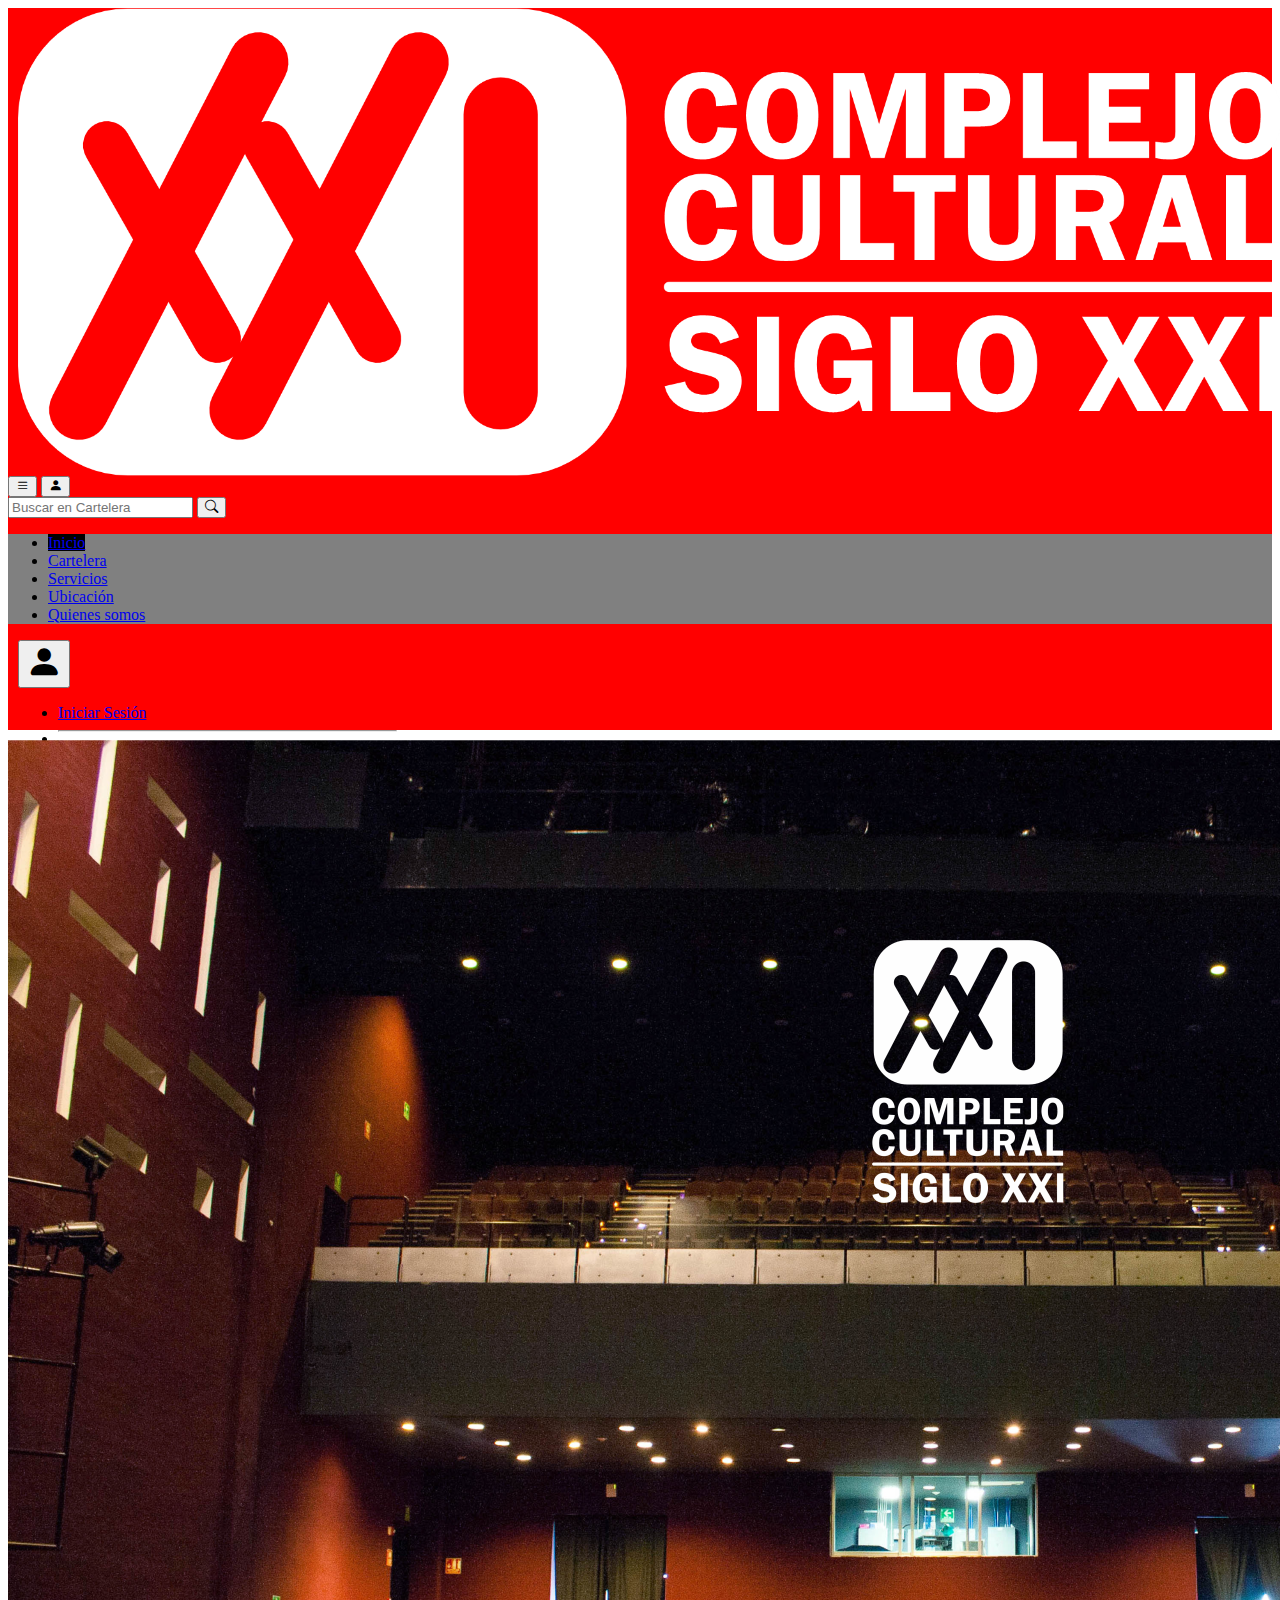
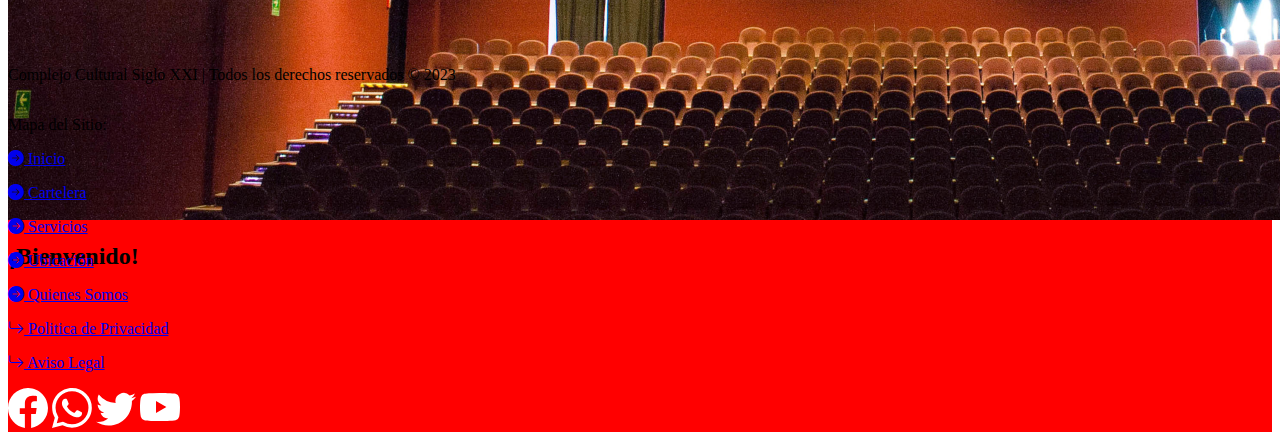
==== index.html @ d9a72df9 "service fixed" ====
<!DOCTYPE html>
<html>
<head>
  <meta charset="UTF-8">
  <meta name="viewport">
  <link rel="icon" type="image/x-icon" href="imagenes/CULTURA1.png">
  <title>CC Siglo XXI - Inicio</title>
  <link rel="stylesheet" href="css/custom.css">
  <link rel="stylesheet" href="https://cdn.jsdelivr.net/npm/bootstrap-icons@1.10.5/font/bootstrap-icons.css">
  <link href="https://cdn.jsdelivr.net/npm/bootstrap@5.3.1/dist/css/bootstrap.min.css" rel="stylesheet" integrity="sha384-4bw+/aepP/YC94hEpVNVgiZdgIC5+VKNBQNGCHeKRQN+PtmoHDEXuppvnDJzQIu9" crossorigin="anonymous">
  <script src="https://cdn.jsdelivr.net/npm/bootstrap@5.3.1/dist/js/bootstrap.bundle.min.js" integrity="sha384-HwwvtgBNo3bZJJLYd8oVXjrBZt8cqVSpeBNS5n7C8IVInixGAoxmnlMuBnhbgrkm" crossorigin="anonymous"></script>
  <script>
    var contenido = "";
    fetch("https://minitechsolutions.shop/ccsxxitest/CentroConvenciones/centro-convenciones/api/cartelerahome.php")
    .then(resp => resp.json())
    .then(resp => {
      console.log(resp);
      resp.cartelera.forEach((a) => {
        
        contenido += "<div id=\"cartelera1\" class=\"col col-xxl-2 col-lg-4 col-sm-5 ms-1 mb-3 mb-sm-0\">"+
        "<div class=\"card mb-4\"><img id=\"poster\" src=\"";
        
        if(a.EVENTO.FOTO==""||a.EVENTO.FOTO=="null"||a.EVENTO.FOTO==null){
          contenido += "imagenes/poster-placeholder.png";
        }
        else{
          contenido +=  a.EVENTO.FOTO;
        }

        contenido += "\" class=\"card-img-top\" alt=\"\"...\"\"><div class=\"card-footer\">"+
            "<small class=\"h6 text-muted\">"+ a.EVENTO.NOMBRE +"</small><br>"+
            "<small class=\"text-muted\">"+ a.SALA.NOMBRE +"</small>"+
            "</div>"+
          "</div>"+
        "</div>";
      });
      document.getElementById("cartas").innerHTML = contenido;
    })
  </script>
</head>
<body class="bg-black">
  <!-- Header -->
  <header class="w-100">
    <nav class="navbar navbar-expand-lg ps-lg-2 pe-lg-2 ps-xll-5 pe-xll-5">
        <div class="container-fluid">
            <a id="logos" class="navbar-brand me-auto me-lg-5" aria-current="page" href="">
              <img  id="logo" src="identidad/CULTURA1White.png" class="img-fluid float-end w-auto" alt="logo">
            </a>
          <button class="navbar-toggler me-2" type="button" data-bs-toggle="collapse" data-bs-target="#navbarSupportedContent" aria-controls="navbarSupportedContent" aria-expanded="false" aria-label="Toggle navigation">
            <span><i class="bi bi-list"></i></span>
          </button>
          <button class="navbar-toggler me-2" type="button" data-bs-toggle="collapse" data-bs-target="#userSupportedContent" aria-controls="userSupportedContent" aria-expanded="false" aria-label="Toggle User">
            <span><i class="bi bi-person-fill"></i></span>
          </button>
          <div class="collapse navbar-collapse ms-2" id="navbarSupportedContent">
            <div class="container" id="navbar">
              <form class="d-flex mt-3 w-100" role="search">
                <input class="form-control me-2" type="search" placeholder="Buscar en Cartelera" aria-label="Buscar">
                <button class="btn text-white" type="submit"><i class="bi bi-search"></i></button>
              </form>
              <div class="container rounded" id="navbart">
                <ul class="nav nav-pills nav-fill justify-content-center me-auto mt-3 mb-3 mb-lg-0">
                  <li class="nav-item m-0">
                    <a class="nav-link active align-middle text-white" aria-current="page" href="#">Inicio</a>
                  </li>
                  <li class="nav-item">
                    <a class="nav-link align-middle text-white" href="cartelera/cartelera.php">Cartelera</a>
                  </li>
                  <li class="nav-item">
                    <a class="nav-link align-middle text-white" href="servicios/servicios.php">Servicios</a>
                  </li>
                  <li class="nav-item">
                    <a class="nav-link align-middle text-white" href="ubicacion/ubicacion.php">Ubicación</a>
                  </li>
                  <li class="nav-item">
                    <a class="nav-link align-middle text-white" href="somos/somos.php">Quienes somos</a>
                  </li>
                </ul>
              </div>
            </div>
          </div>
          <div class="collapse navbar-collapse ms-2" id="userSupportedContent">
            <div class="container" id="navbar">
                <div class="container" id="navbar">
                <ul class="navbar-nav justify-content-center me-auto mt-3 mb-2 mb-lg-0">
                  <li class="nav-item m-0">
                    <a class="nav-link align-middle text-white" href="usuario/inicio.php">Iniciar Sesion</a>
                  </li>
                  <li class="nav-item">
                    <a class="nav-link align-middle  text-white" href="usuario/registro.php">Registrarse</a>
                  </li>
                </ul>
              </div>
            </div>
          </div>
          <div class="navbar-brand align-middle" id="userslong"> 
            <div class="btn-group ms-lg-5 mt-1">
              <button id="useraccess" type="button" class="btn btn-lg dropdown-toggle " data-bs-toggle="dropdown" aria-expanded="false">
                <i class="bi bi-person-fill" ></i>
              </button>
              <ul id="useraccesslist" class="dropdown-menu">
                <li><a class="dropdown-item" href="usuario/inicio.php">Iniciar Sesión</a></li>
                <li><hr class="dropdown-divider"></li>
                <li><a class="dropdown-item" href="usuario/registro.php">Registrarse</a></li>
              </ul>
            </div>
          </div> 
        </div>
    </nav>
  </header>
  <!-- Carrusel -->
  <section class="w-100">
    <div class="card bg-black text-white w-100 z-0">
      <img src="imagenes/index.png" class="bg-img w-100" />
      <div class="card-img-overlay text-light justify-content-center flex-column text-center pt-0 pt-lg-5" style="background-color: rgba(0, 0, 0, 0.5)">
        <h2 class="fs-1 pt-4 pt-lg-1 pt-xxl-5"> ¡Bienvenido!</h2>
      </div>
    </div>
  </section>
  <section>
    <div id="cartas" class="row z-1 mb-5 ms-2 justify-content-evenly">
      
    </div>
  </section> 

  <!-- Pie de Pagina -->
  <footer>
    <div id="footerino" class="container-fluid">
      <div class="row justify-content-md-center pb-lg-5 pb-5 pt-5 m-0 text-white">
          
          <div class="d-flex col-lg-5 mt-5 justify-content-center">
            <p div class="h7 text-center mt-5">Complejo Cultural Siglo XXI | Todos los derechos reservados © 2023
            </p>
          </div>

          <div class="d-flex flex-column  ps-2 mt-sm-5 col-lg-3 align-middle">
                <div class="row justify-content-center">
                <p><span class="text-white ms-sm-5">Mapa del Sitio:</span></p>
                  <div class="col col-10 col-xxl-4 justify-content-center">
                    <p><a id="mapa" class="link-underline text-white link-underline-opacity-0 ms-sm-5" href="index.html"><i class="bi bi-arrow-right-circle-fill"></i> Inicio</a></p>
                    <p><a id="mapa" class="link-underline text-white link-underline-opacity-0 ms-sm-5" href="cartelera/cartelera.php"><i class="bi bi-arrow-right-circle-fill"></i> Cartelera</a></p>
                    <p><a id="mapa" class="link-underline text-white link-underline-opacity-0 ms-sm-5" href="servicios/servicios.php"><i class="bi bi-arrow-right-circle-fill"></i> Servicios</a></p>
                    <p><a id="mapa" class="link-underline text-white link-underline-opacity-0 ms-sm-5" href="ubicacion/ubicacion.php"><i class="bi bi-arrow-right-circle-fill"></i> Ubicación</a></p>
                  </div>
                  <div class="col col-10 col-xxl-4 justify-content-center">
                    <p><a id="mapa" class="link-underline text-white link-underline-opacity-0 ms-xxl-0 ms-sm-5" href="somos/somos.php"><i class="bi bi-arrow-right-circle-fill"></i> Quienes Somos</a></p>
                    <p><a id="mapa" class="link-underline text-white link-underline-opacity-0 ms-xxl-0 ms-sm-5" href="somos/somos.php?legal=true"><i class="bi bi-arrow-return-right"></i> Politica de Privacidad</a></p>
                    <p><a id="mapa" class="link-underline text-white link-underline-opacity-0 ms-xxl-0 ms-sm-5" href="somos/somos.php?legal=true"><i class="bi bi-arrow-return-right"></i> Aviso Legal</a></p>
                  </div>
                </div>    
              </div>

              <div class="d-flex mt-5 col-lg-3 justify-content-center">
                <a class="ms-2 mt-5 me-3" href="https://www.facebook.com/CCUBUAP/?locale=es_LA" style="text-decoration:none">
                  <svg xmlns="http://www.w3.org/2000/svg" width="40" height="40" fill="white" class="bi bi-facebook" viewBox="0 0 16 16">
                  <path d="M16 8.049c0-4.446-3.582-8.05-8-8.05C3.58 0-.002 3.603-.002 8.05c0 4.017 2.926 7.347 6.75 7.951v-5.625h-2.03V8.05H6.75V6.275c0-2.017 1.195-3.131 3.022-3.131.876 0 1.791.157 1.791.157v1.98h-1.009c-.993 0-1.303.621-1.303 1.258v1.51h2.218l-.354 2.326H9.25V16c3.824-.604 6.75-3.934 6.75-7.951z"/>
                  </svg>
                </a>  
                <a class="ms-2 mt-5 me-3" href="https://www.facebook.com/CCUBUAP/?locale=es_LA" style="text-decoration:none">
                  <svg xmlns="http://www.w3.org/2000/svg" width="40" height="40" fill="white" class="bi bi-whatsapp" viewBox="0 0 16 16">
                  <path d="M13.601 2.326A7.854 7.854 0 0 0 7.994 0C3.627 0 .068 3.558.064 7.926c0 1.399.366 2.76 1.057 3.965L0 16l4.204-1.102a7.933 7.933 0 0 0 3.79.965h.004c4.368 0 7.926-3.558 7.93-7.93A7.898 7.898 0 0 0 13.6 2.326zM7.994 14.521a6.573 6.573 0 0 1-3.356-.92l-.24-.144-2.494.654.666-2.433-.156-.251a6.56 6.56 0 0 1-1.007-3.505c0-3.626 2.957-6.584 6.591-6.584a6.56 6.56 0 0 1 4.66 1.931 6.557 6.557 0 0 1 1.928 4.66c-.004 3.639-2.961 6.592-6.592 6.592zm3.615-4.934c-.197-.099-1.17-.578-1.353-.646-.182-.065-.315-.099-.445.099-.133.197-.513.646-.627.775-.114.133-.232.148-.43.05-.197-.1-.836-.308-1.592-.985-.59-.525-.985-1.175-1.103-1.372-.114-.198-.011-.304.088-.403.087-.088.197-.232.296-.346.1-.114.133-.198.198-.33.065-.134.034-.248-.015-.347-.05-.099-.445-1.076-.612-1.47-.16-.389-.323-.335-.445-.34-.114-.007-.247-.007-.38-.007a.729.729 0 0 0-.529.247c-.182.198-.691.677-.691 1.654 0 .977.71 1.916.81 2.049.098.133 1.394 2.132 3.383 2.992.47.205.84.326 1.129.418.475.152.904.129 1.246.08.38-.058 1.171-.48 1.338-.943.164-.464.164-.86.114-.943-.049-.084-.182-.133-.38-.232z"/>
                  </svg>
                </a>  
                <a class="ms-2 mt-5 me-3" href="https://twitter.com/i/flow/login?redirect_after_login=%2Fccubuap%3Flang%3Des" style="text-decoration:none">
                  <svg xmlns="http://www.w3.org/2000/svg" width="40" height="40" fill="white" class="bi bi-twitter" viewBox="0 0 16 16">
                  <path d="M5.026 15c6.038 0 9.341-5.003 9.341-9.334 0-.14 0-.282-.006-.422A6.685 6.685 0 0 0 16 3.542a6.658 6.658 0 0 1-1.889.518 3.301 3.301 0 0 0 1.447-1.817 6.533 6.533 0 0 1-2.087.793A3.286 3.286 0 0 0 7.875 6.03a9.325 9.325 0 0 1-6.767-3.429 3.289 3.289 0 0 0 1.018 4.382A3.323 3.323 0 0 1 .64 6.575v.045a3.288 3.288 0 0 0 2.632 3.218 3.203 3.203 0 0 1-.865.115 3.23 3.23 0 0 1-.614-.057 3.283 3.283 0 0 0 3.067 2.277A6.588 6.588 0 0 1 .78 13.58a6.32 6.32 0 0 1-.78-.045A9.344 9.344 0 0 0 5.026 15z"/>
                  </svg> 
                </a>
                <a class="ms-2 mt-5 me-3" href="https://www.youtube.com/watch?v=QWm4wYidIoY" style="text-decoration:none">
                  <svg xmlns="http://www.w3.org/2000/svg" width="40" height="40" fill="white" class="bi bi-youtube" viewBox="0 0 16 16">
                  <path d="M8.051 1.999h.089c.822.003 4.987.033 6.11.335a2.01 2.01 0 0 1 1.415 1.42c.101.38.172.883.22 1.402l.01.104.022.26.008.104c.065.914.073 1.77.074 1.957v.075c-.001.194-.01 1.108-.082 2.06l-.008.105-.009.104c-.05.572-.124 1.14-.235 1.558a2.007 2.007 0 0 1-1.415 1.42c-1.16.312-5.569.334-6.18.335h-.142c-.309 0-1.587-.006-2.927-.052l-.17-.006-.087-.004-.171-.007-.171-.007c-1.11-.049-2.167-.128-2.654-.26a2.007 2.007 0 0 1-1.415-1.419c-.111-.417-.185-.986-.235-1.558L.09 9.82l-.008-.104A31.4 31.4 0 0 1 0 7.68v-.123c.002-.215.01-.958.064-1.778l.007-.103.003-.052.008-.104.022-.26.01-.104c.048-.519.119-1.023.22-1.402a2.007 2.007 0 0 1 1.415-1.42c.487-.13 1.544-.21 2.654-.26l.17-.007.172-.006.086-.003.171-.007A99.788 99.788 0 0 1 7.858 2h.193zM6.4 5.209v4.818l4.157-2.408L6.4 5.209z"/>
                  </svg>   
                </a>   
              </div>

      </div>
    </div>
  </footer>
</body>
</html>
---- css/custom.css ----
@media only screen and (max-width: 993px) {
    #userslong {
        display: none!important;
    }

    #logos{
        height: 100%!important;
    }

    #cartas{
        margin-top: -12rem;
    }
    #cartelera{
        margin-top: -60%;
    }
    #servicios{
        margin-top: -55%;
    }
    #ubicacion{
        margin-top: -55%;
    }
    #somos{
        margin-top: -55%;
    }

    #filtro{
        --bs-gutter-x: 0;
    }

    #footerinoc{
        background-color: #ff0000;
        margin-top: 70%;
    }
    
    #footerinos{
        background-color: #ff0000;
        margin-top: 5%;
    }
    
    #footerinou{
        background-color: #ff0000;
        margin-top: 0%;
    }

    #footerinoq{
        background-color: #ff0000;
        margin-top: 0%;
    }

    #thumbnail{
        aspect-ratio: 9/16;
        max-width: 3rem;
        max-height: 5.3rem;
    }

    #map{
        height: 30rem;
    }

    #loginlogo{
        width: 30%;
        height: 100%;
    }

    #login{
        width: 75%;
    }

}

@media only screen and (min-width: 994px) and (max-width: 1399px) {
    #userSupportedContent {
        display: none!important;
    }

    #logos{
        height: 80%!important;
    }

    #cartas{
        margin-top: -15rem;
    }

    #cartelera{
        margin-top: -60%;
    }

    #servicios{
        margin-top: -55%;
    }

    #ubicacion{
        margin-top: -55%;
    }
    #somos{
        margin-top: -55%;
    }

    #filtro{
        --bs-gutter-x: 0;
    }

    #footerinoc{
        background-color: #ff0000;
        margin-top: 70%;
    }

    #footerinos{
        background-color: #ff0000;
        margin-top: 5%;
    }

    #footerinou{
        background-color: #ff0000;
        margin-top: 30%;
    }

    #footerinoq{
        background-color: #ff0000;
        margin-top: 0%;
    }

    #thumbnail{
        aspect-ratio: 9/16;
        max-width: 6rem;
        max-height: 10.6rem;
    }

    #map{
        height: 42.5rem;
    }

    #loginlogo{
        width: 50%;
        height: 100%;
    }
    
    #login{
        width: 95%;
    }

}

@media only screen and (min-width: 1400px) {
    #userSupportedContent {
        display: none!important;
    }

    #cartas{
        margin-top: -35rem;
    }

    #cartelera{
        margin-top: -60%;
    }
    
    #servicios{
        margin-top: -55%;
        width: 80%;
    }

    #servicios2{
        width: 80%;
    }

    #ubicacion{
        margin-top: -55%;
    }
    #somos{
        margin-top: -55%;
    }

    #filtro{
        --bs-gutter-x: 1rem;
    }

    #footerinoc{
        background-color: #ff0000;
        margin-top: 70%;
    }

    #footerinos{
        background-color: #ff0000;
        margin-top: 0%;
    }

    #footerinou{
        background-color: #ff0000;
        margin-top: 10%;
    }

    #footerinoq{
        background-color: #ff0000;
        margin-top: 0%;
    }
    
    #thumbnail{
        aspect-ratio: 9/16;
        max-width: 9rem;
        max-height: 16rem;
    }
    
    #cartelera1{
        width: 15%!important;
        margin-right:1% ;
    }

    #map{
        height: 36.5rem;
    }

    #cardserviciosl{
        margin-top: 0%!important;
        margin-left: 25%!important;
    }
    #cardserviciosr{
        margin-top: 0%!important;
        margin-right: 0%!important;
    }

    #loginlogo{
        width: 40%;
        height: 100%;
    }
    
    #login{
        width: 100%;
    }
}

#thumbnail{
    aspect-ratio: 9/16;
    width: 100%;
    height: 100%;
}

a.nav-link{
    --bs-navbar-nav-link-padding-x: 1.5rem;
}

#result{
    margin-bottom: 0;
}

a.nav-link.active{
    background-color: #000000!important;
}

#useraccesslist{
    --bs-dropdown-link-active-bg:#ff0000 ;
    --bs-dropdown-link-hover-bg: #ff0000 ;
    --bs-dropdown-link-hover-color: #ffffff;
    --dropdown-link-hover-bg:#ff0000;
}

#filtrocartelera{
    --bs-btn-bg: #ff0000;
    --bs-btn-color: #ffffff;
    --bs-btn-border-color: #ff0000;
    --bs-btn-hover-border-color: #ff0000;
    --bs-btn-hover-bg: #ffffff;
    --bs-btn-hover-color: #000000;
}

nav.navbar{
    --bs-navbar-padding-y: 0.0rem;
    background-color: #ff0000;
}

#footerino{
    background-color: #ff0000;
}

#useraccess{
    --bs-btn-color: #ffffff;
    --bs-btn-active-color: #ffffff;
    --bs-btn-hover-color: #ffffff;
    font-size: 36px;
}

div.dropdown{
    width: 25%;
    height: 90px;
    margin: 10px;
    align-content: end;
}

div.container-fluid{
    flex-wrap: nowrap;
    --bs-gutter-x: 0rem;
}

.navbar-toggler{
    --bs-navbar-color: white;
}

a.navbar-brand{
    width: 30%;
    height: 90px;
    margin: 10px;
}

div.navbar-brand{
    width: 30%;
    height: 90px;
    margin: 10px;
    
}

#mapa{
    margin-top: .5rem!important;
    margin-bottom: .5rem!important;
}

a.navbar{
    width: 25%;
    height: 125;
    justify-content: right;
}

a.dropdown{
    width: 25%;
    height: 125;
    justify-content: right;
}

#navbar{
    width: 100%;
}

#navbart{
    justify-content: center;
    width: 100%;
    background-color: grey;
}

#user{
    height: 60px;
    width: 75px;
}

img.img-fluid{
    width: 100%;
    height: 100%;
    vertical-align: middle;
}

.row{
    --bs-gutter-x: 0!important;
}


.d-flex{
    width: 50%;
    display: inline-block;
}

#CRUD{
    background-image: url(/imagenes/teatro.jpg);
}


  
  /* The message box is shown when the user clicks on the password field */
  #message {
    display: none;
    background: #f1f1f1;
    color: #000;
    position: relative;
    padding: 10px;
    margin-top: 10px;
  }
  
  #message p {
    padding: 0;
    font-size: 12px;
  }
  
  /* Add a green text color and a checkmark when the requirements are right */
  .valid {
    color: green;
  }
  
  .valid:before {
    position: relative;
    left: 35px;
  }
  
  /* Add a red text color and an "x" icon when the requirements are wrong */
  .invalid {
    color: red;
  }
  
  .invalid:before {
    position: relative;
    left: 35px;
  }

  #poster{
    height: auto;
    width: 300px;
  }
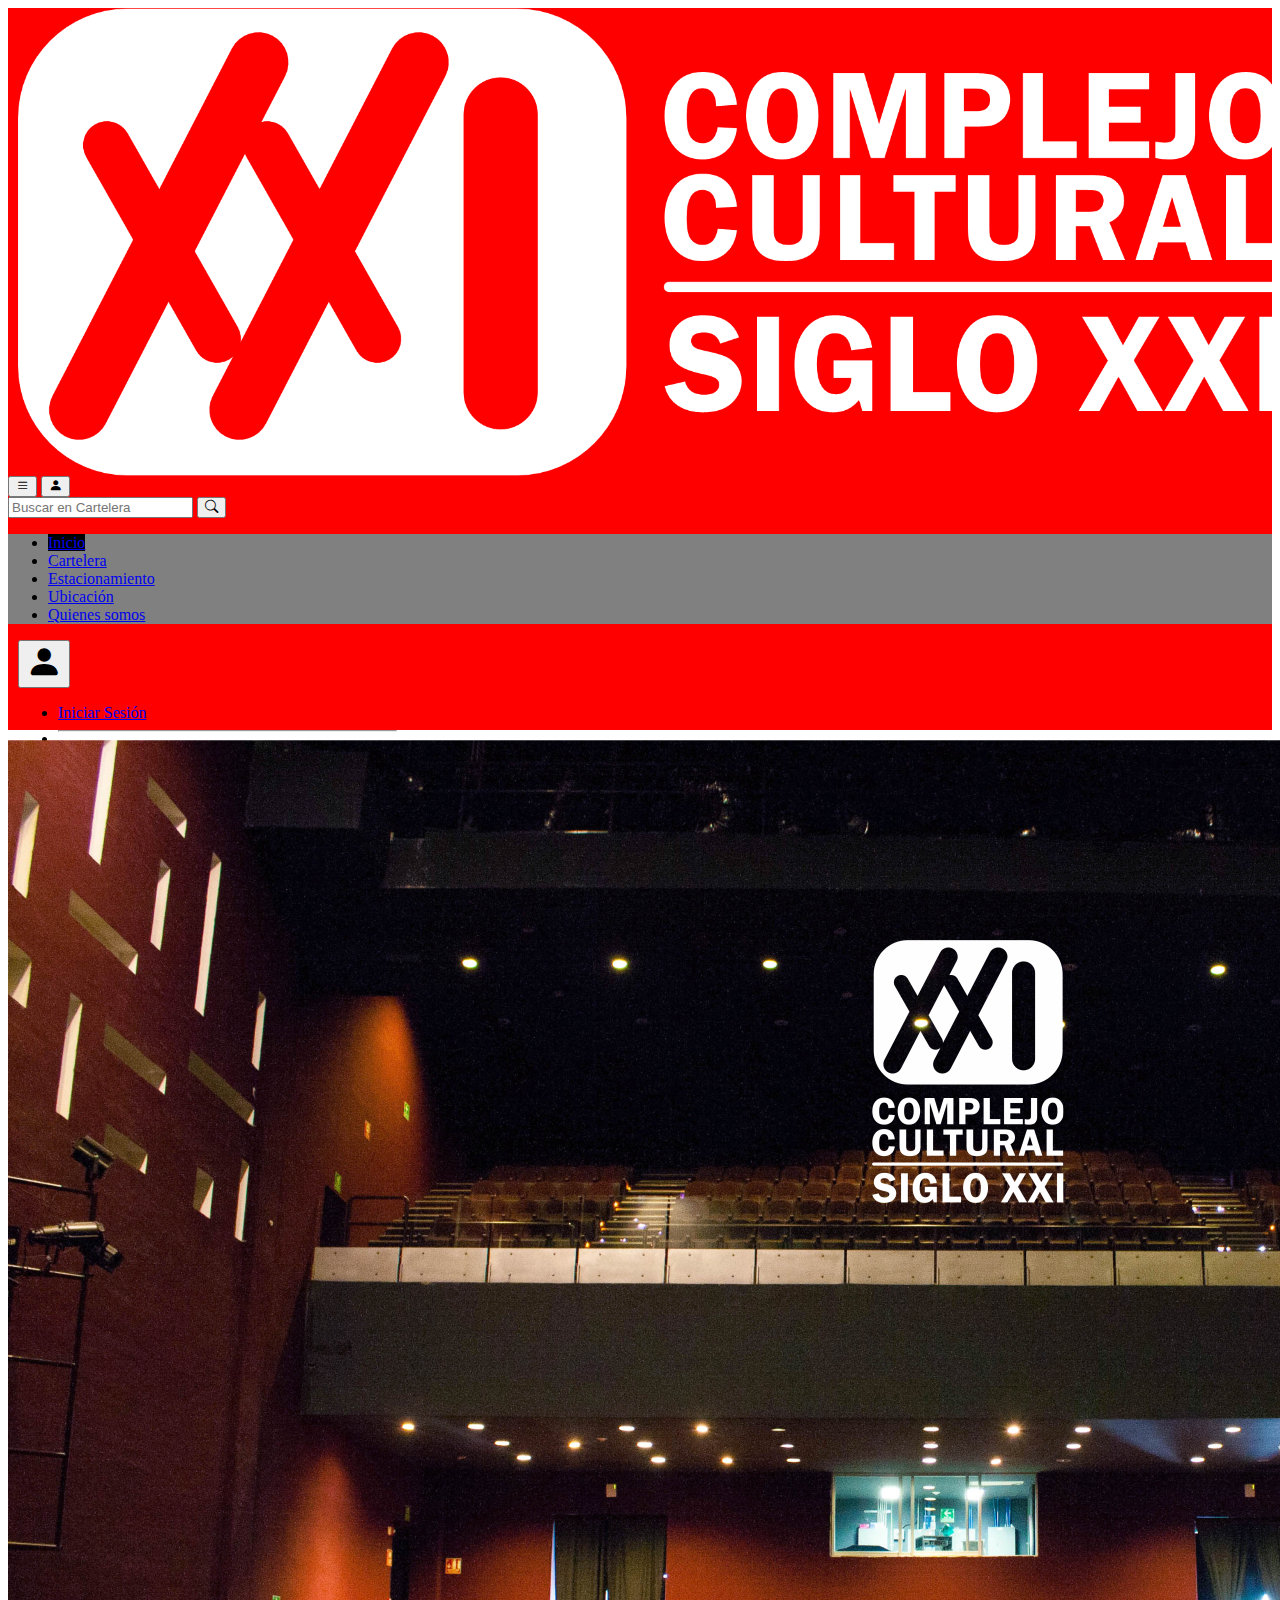
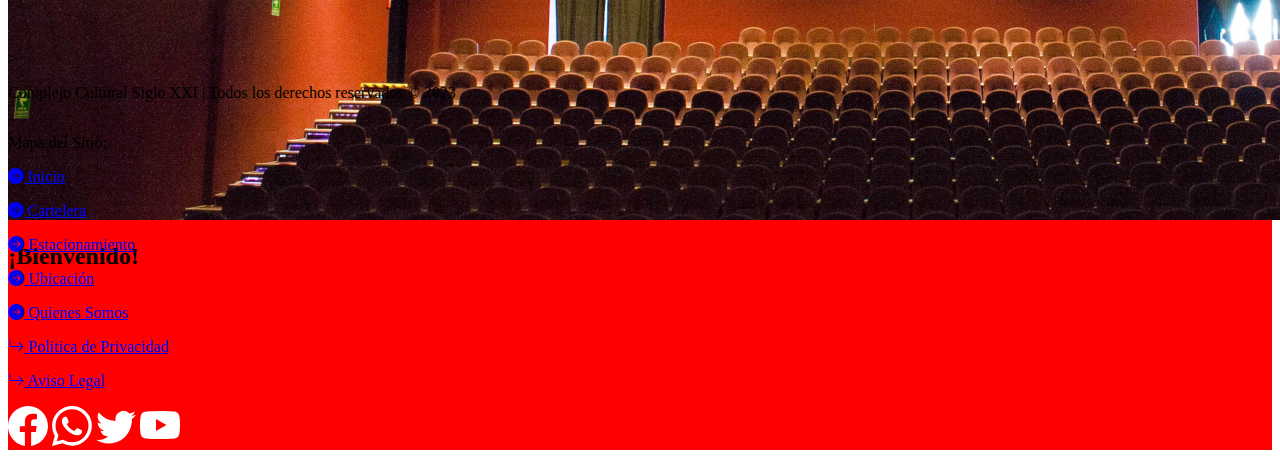
==== commit 6fd8be2a: "Login API Parameter Compatibility" ====
--- a/index.html
+++ b/index.html
@@ -11,14 +11,14 @@
   <script src="https://cdn.jsdelivr.net/npm/bootstrap@5.3.1/dist/js/bootstrap.bundle.min.js" integrity="sha384-HwwvtgBNo3bZJJLYd8oVXjrBZt8cqVSpeBNS5n7C8IVInixGAoxmnlMuBnhbgrkm" crossorigin="anonymous"></script>
   <script>
     var contenido = "";
-    fetch("https://minitechsolutions.shop/ccsxxitest/CentroConvenciones/centro-convenciones/api/cartelerahome.php")
+    fetch("http://localhost/centro-convenciones/api/cartelerahome.php")
     .then(resp => resp.json())
     .then(resp => {
       console.log(resp);
       resp.cartelera.forEach((a) => {
         
         contenido += "<div id=\"cartelera1\" class=\"col col-xxl-2 col-lg-4 col-sm-5 ms-1 mb-3 mb-sm-0\">"+
-        "<div class=\"card mb-4\"><img id=\"poster\" src=\"";
+        "<div class=\"card mb-4\"><a href=\"evento/"+a.ID +"\"><img id=\"poster\" src=\"";
         
         if(a.EVENTO.FOTO==""||a.EVENTO.FOTO=="null"||a.EVENTO.FOTO==null){
           contenido += "imagenes/poster-placeholder.png";
@@ -27,9 +27,9 @@
           contenido +=  a.EVENTO.FOTO;
         }
 
-        contenido += "\" class=\"card-img-top\" alt=\"\"...\"\"><div class=\"card-footer\">"+
+        contenido += "\" class=\"card-img-top\" alt=\"\"...\"\"></a><div class=\"card-footer\">"+
             "<small class=\"h6 text-muted\">"+ a.EVENTO.NOMBRE +"</small><br>"+
-            "<small class=\"text-muted\">"+ a.SALA.NOMBRE +"</small>"+
+            "<small class=\"text-muted\">"+ a.SALA.NOMBRE + "<br>" + a.INICIO +"</small>"+
             "</div>"+
           "</div>"+
         "</div>";
@@ -64,16 +64,16 @@
                     <a class="nav-link active align-middle text-white" aria-current="page" href="#">Inicio</a>
                   </li>
                   <li class="nav-item">
-                    <a class="nav-link align-middle text-white" href="cartelera/cartelera.php">Cartelera</a>
+                    <a class="nav-link align-middle text-white" href="cartelera/">Cartelera</a>
                   </li>
                   <li class="nav-item">
-                    <a class="nav-link align-middle text-white" href="servicios/servicios.php">Servicios</a>
+                    <a class="nav-link align-middle text-white" href="estacionamiento/">Estacionamiento</a>
                   </li>
                   <li class="nav-item">
-                    <a class="nav-link align-middle text-white" href="ubicacion/ubicacion.php">Ubicación</a>
+                    <a class="nav-link align-middle text-white" href="ubicacion/">Ubicación</a>
                   </li>
                   <li class="nav-item">
-                    <a class="nav-link align-middle text-white" href="somos/somos.php">Quienes somos</a>
+                    <a class="nav-link align-middle text-white" href="somos/">Quienes somos</a>
                   </li>
                 </ul>
               </div>
@@ -119,7 +119,7 @@
   </section>
   <section>
     <div id="cartas" class="row z-1 mb-5 ms-2 justify-content-evenly">
-      
+      <!-- Aqui deberia salir lo invocado por el servicio -->>
     </div>
   </section> 
 
@@ -134,21 +134,21 @@
           </div>
 
           <div class="d-flex flex-column  ps-2 mt-sm-5 col-lg-3 align-middle">
-                <div class="row justify-content-center">
-                <p><span class="text-white ms-sm-5">Mapa del Sitio:</span></p>
-                  <div class="col col-10 col-xxl-4 justify-content-center">
-                    <p><a id="mapa" class="link-underline text-white link-underline-opacity-0 ms-sm-5" href="index.html"><i class="bi bi-arrow-right-circle-fill"></i> Inicio</a></p>
-                    <p><a id="mapa" class="link-underline text-white link-underline-opacity-0 ms-sm-5" href="cartelera/cartelera.php"><i class="bi bi-arrow-right-circle-fill"></i> Cartelera</a></p>
-                    <p><a id="mapa" class="link-underline text-white link-underline-opacity-0 ms-sm-5" href="servicios/servicios.php"><i class="bi bi-arrow-right-circle-fill"></i> Servicios</a></p>
-                    <p><a id="mapa" class="link-underline text-white link-underline-opacity-0 ms-sm-5" href="ubicacion/ubicacion.php"><i class="bi bi-arrow-right-circle-fill"></i> Ubicación</a></p>
-                  </div>
-                  <div class="col col-10 col-xxl-4 justify-content-center">
-                    <p><a id="mapa" class="link-underline text-white link-underline-opacity-0 ms-xxl-0 ms-sm-5" href="somos/somos.php"><i class="bi bi-arrow-right-circle-fill"></i> Quienes Somos</a></p>
-                    <p><a id="mapa" class="link-underline text-white link-underline-opacity-0 ms-xxl-0 ms-sm-5" href="somos/somos.php?legal=true"><i class="bi bi-arrow-return-right"></i> Politica de Privacidad</a></p>
-                    <p><a id="mapa" class="link-underline text-white link-underline-opacity-0 ms-xxl-0 ms-sm-5" href="somos/somos.php?legal=true"><i class="bi bi-arrow-return-right"></i> Aviso Legal</a></p>
-                  </div>
-                </div>    
+            <div class="row justify-content-center">
+            <p><span class="text-white ms-sm-5">Mapa del Sitio:</span></p>
+              <div class="col col-10 col-xxl-4 justify-content-center">
+                <p><a id="mapa" class="link-underline text-white link-underline-opacity-0 ms-sm-5" href="index.html"><i class="bi bi-arrow-right-circle-fill"></i> Inicio</a></p>
+                <p><a id="mapa" class="link-underline text-white link-underline-opacity-0 ms-sm-5" href="cartelera/"><i class="bi bi-arrow-right-circle-fill"></i> Cartelera</a></p>
+                <p><a id="mapa" class="link-underline text-white link-underline-opacity-0 ms-sm-5" href="estacionamiento/"><i class="bi bi-arrow-right-circle-fill"></i> Estacionamiento</a></p>
+                <p><a id="mapa" class="link-underline text-white link-underline-opacity-0 ms-sm-5" href="ubicacion/"><i class="bi bi-arrow-right-circle-fill"></i> Ubicación</a></p>
               </div>
+              <div class="col col-10 col-xxl-4 justify-content-center">
+                <p><a id="mapa" class="link-underline text-white link-underline-opacity-0 ms-xxl-0 ms-sm-5" href="somos/"><i class="bi bi-arrow-right-circle-fill"></i> Quienes Somos</a></p>
+                <p><a id="mapa" class="link-underline text-white link-underline-opacity-0 ms-xxl-0 ms-sm-5" href="somos/#legal"><i class="bi bi-arrow-return-right"></i> Politica de Privacidad</a></p>
+                <p><a id="mapa" class="link-underline text-white link-underline-opacity-0 ms-xxl-0 ms-sm-5" href="somos/#legal"><i class="bi bi-arrow-return-right"></i> Aviso Legal</a></p>
+              </div>
+            </div> 
+          </div>
 
               <div class="d-flex mt-5 col-lg-3 justify-content-center">
                 <a class="ms-2 mt-5 me-3" href="https://www.facebook.com/CCUBUAP/?locale=es_LA" style="text-decoration:none">
--- a/css/custom.css
+++ b/css/custom.css
@@ -48,7 +48,6 @@
     }
 
     #thumbnail{
-        aspect-ratio: 9/16;
         max-width: 3rem;
         max-height: 5.3rem;
     }
@@ -176,7 +175,7 @@
 
     #footerinoc{
         background-color: #ff0000;
-        margin-top: 70%;
+        margin-top: 0%;
     }
 
     #footerinos{
@@ -195,7 +194,6 @@
     }
     
     #thumbnail{
-        aspect-ratio: 9/16;
         max-width: 9rem;
         max-height: 16rem;
     }
@@ -229,7 +227,6 @@
 }
 
 #thumbnail{
-    aspect-ratio: 9/16;
     width: 100%;
     height: 100%;
 }
@@ -398,5 +395,18 @@
 
   #poster{
     height: auto;
-    width: 300px;
+    width: 100;
+  }
+
+  #estacionamiento{
+    position: relative;
+    width: 1100px;
+    z-index: 1;
+  }
+
+  #cajon{
+    position: relative;
+    width: 50px;
+    z-index: 2;
+    margin-top: -15px;
   }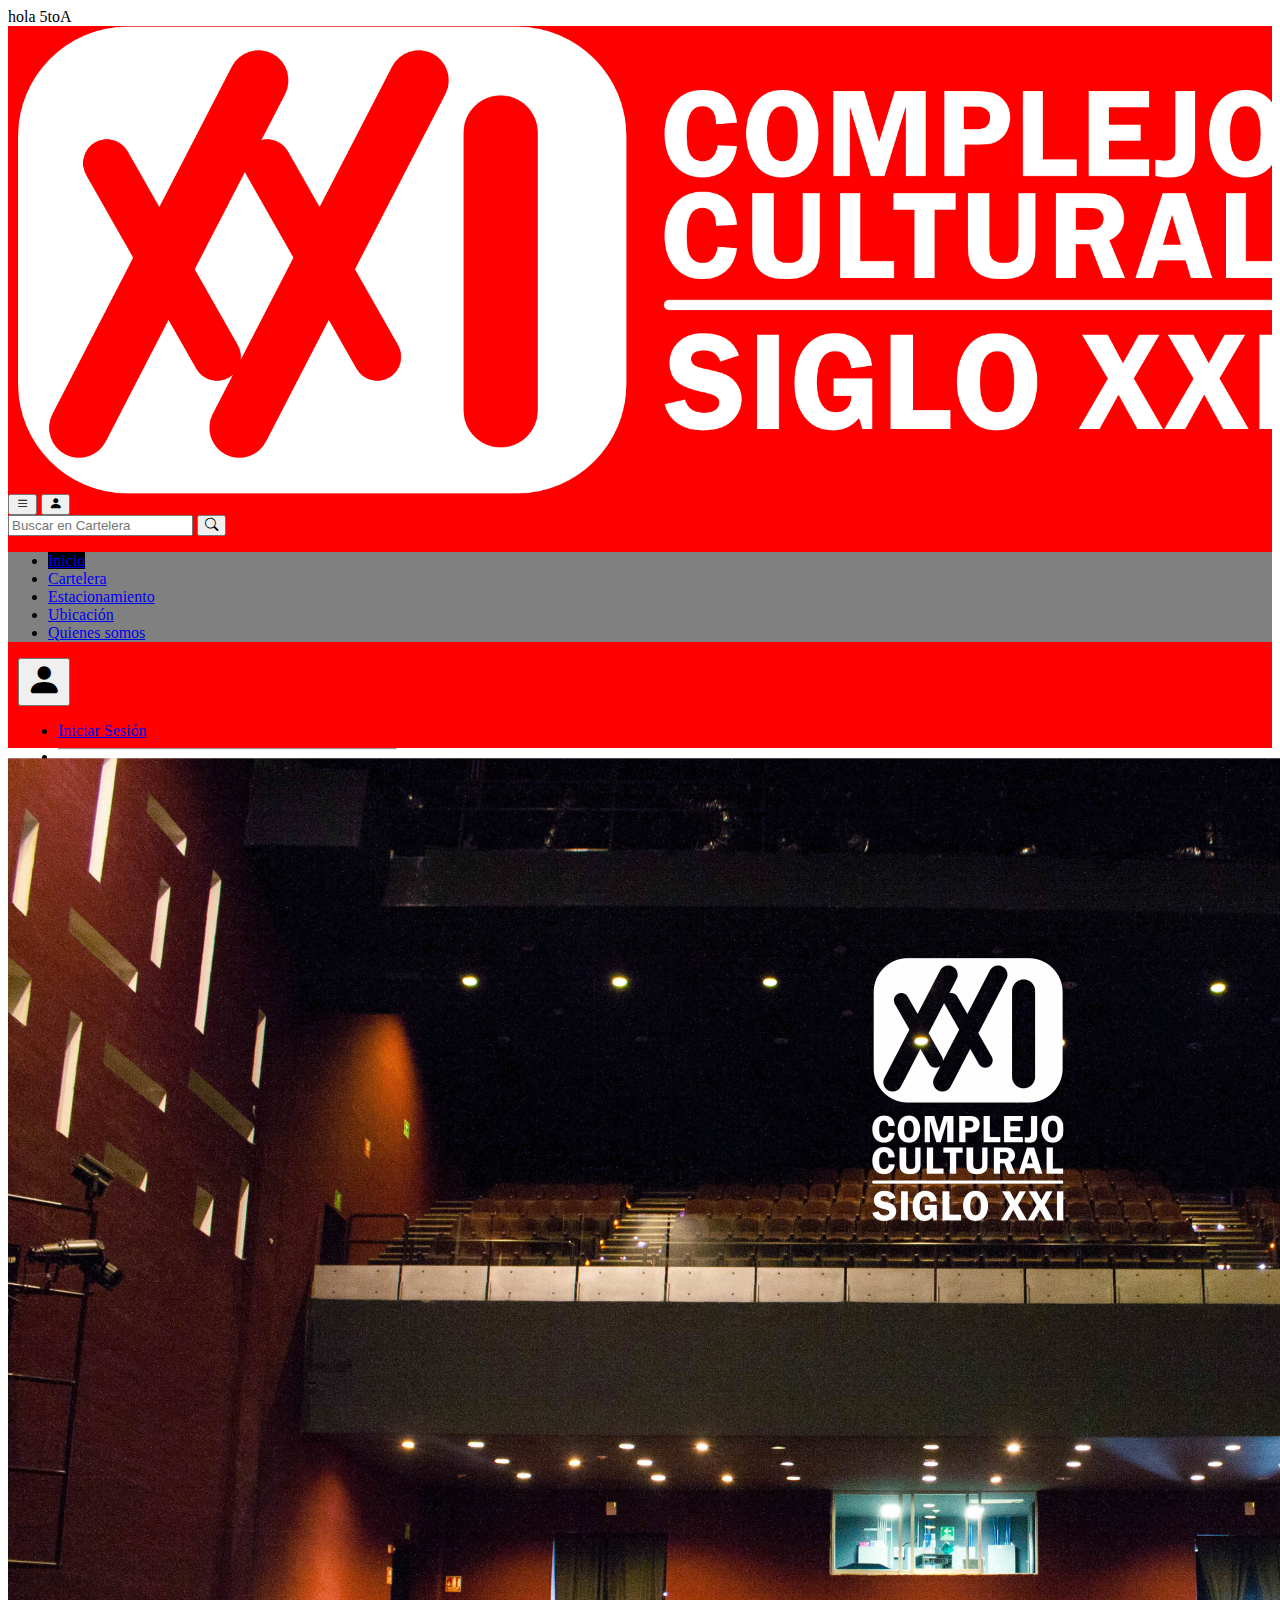
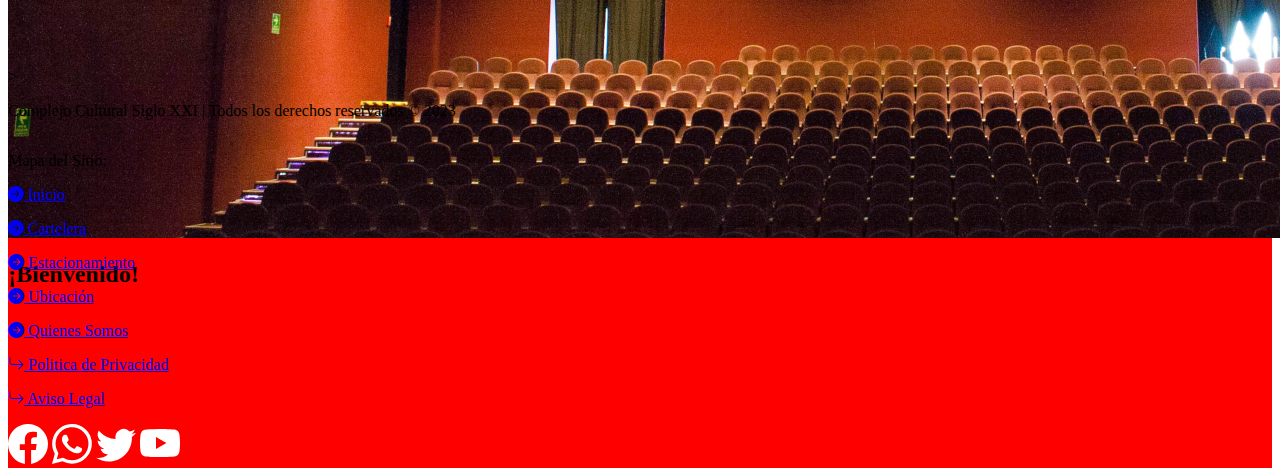
==== commit 8235489d: "nuevo cambio" ====
--- a/index.html
+++ b/index.html
@@ -1,5 +1,6 @@
 <!DOCTYPE html>
 <html>
+  hola 5toA 
 <head>
   <meta charset="UTF-8">
   <meta name="viewport">
@@ -11,14 +12,14 @@
   <script src="https://cdn.jsdelivr.net/npm/bootstrap@5.3.1/dist/js/bootstrap.bundle.min.js" integrity="sha384-HwwvtgBNo3bZJJLYd8oVXjrBZt8cqVSpeBNS5n7C8IVInixGAoxmnlMuBnhbgrkm" crossorigin="anonymous"></script>
   <script>
     var contenido = "";
-    fetch("http://localhost/centro-convenciones/api/cartelerahome.php")
+    fetch("https://minitechsolutions.shop/ccsxxitest/api/cartelerahome.php")
     .then(resp => resp.json())
     .then(resp => {
       console.log(resp);
       resp.cartelera.forEach((a) => {
         
         contenido += "<div id=\"cartelera1\" class=\"col col-xxl-2 col-lg-4 col-sm-5 ms-1 mb-3 mb-sm-0\">"+
-        "<div class=\"card mb-4\"><a href=\"evento/"+a.ID +"\"><img id=\"poster\" src=\"";
+        "<div class=\"card mb-4\"><a href=\"evento/?id="+a.ID +"\"><img id=\"poster\" src=\"";
         
         if(a.EVENTO.FOTO==""||a.EVENTO.FOTO=="null"||a.EVENTO.FOTO==null){
           contenido += "imagenes/poster-placeholder.png";
--- a/css/custom.css
+++ b/css/custom.css
@@ -404,9 +404,36 @@
     z-index: 1;
   }
 
-  #cajon{
+  #cajon1{
     position: relative;
     width: 50px;
     z-index: 2;
-    margin-top: -15px;
+    margin-top: -750px;
+    margin-left: 65px
+  }
+  #cajon2{
+    position: relative;
+    width: 50px;
+    z-index: 2;
+    margin-top: -750px;
+    margin-left: 100px
+  }
+  #cajon3{
+    position: relative;
+    width: 50px;
+    z-index: 2;
+    margin-top: -750px;
+    margin-left: 100px
+  }
+
+  #auditorio{
+    height: 350px;
+  }
+
+  #teatro{
+    height: 350px;
+  }
+
+  #cine{
+    height: 350px;
   }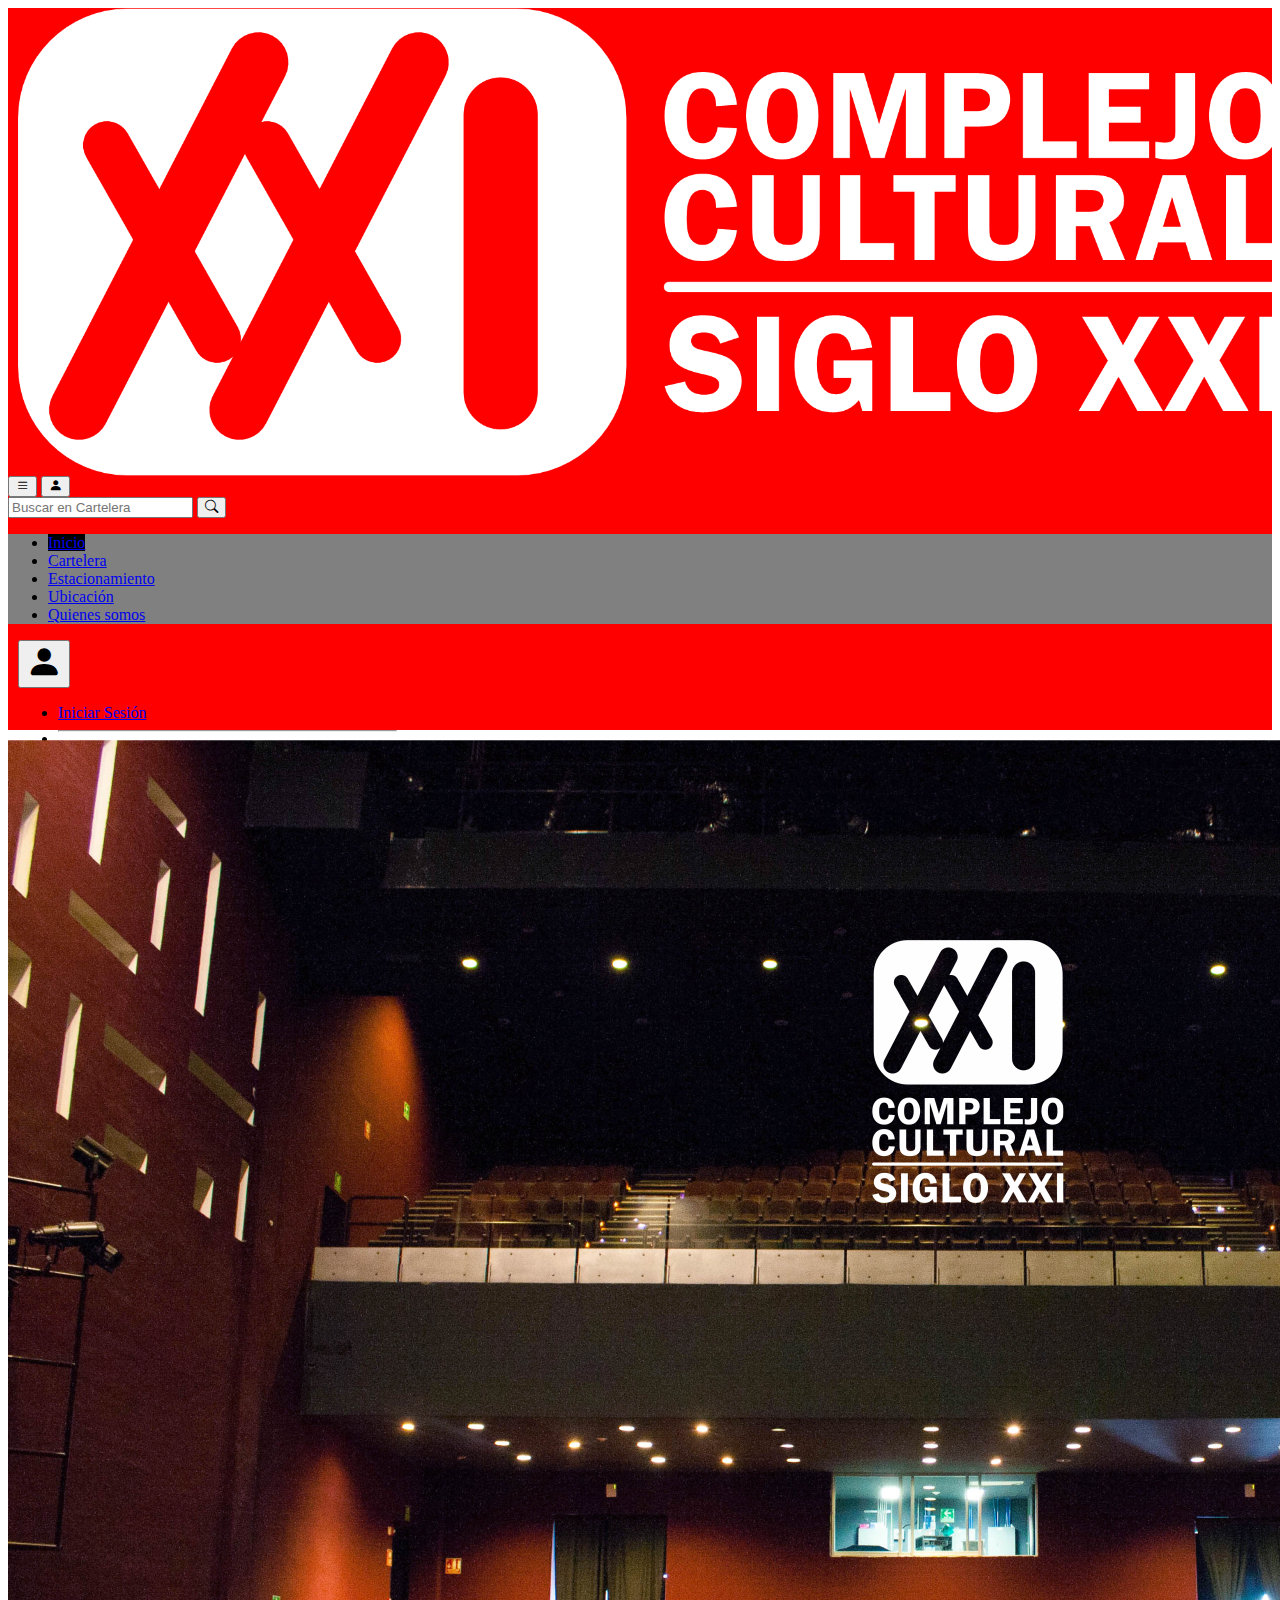
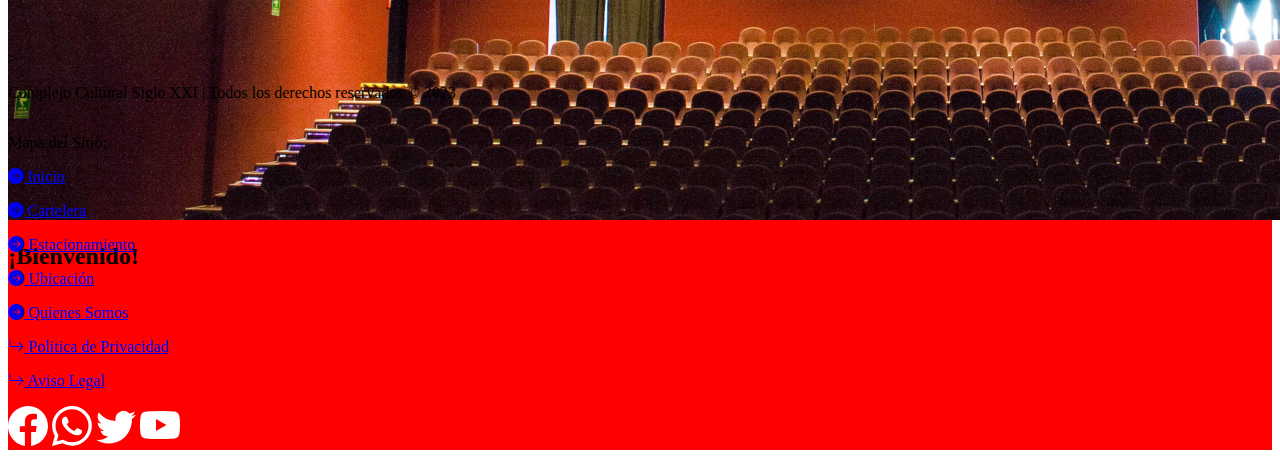
==== commit aa8a4ab5: "Cambios Realizados" ====
--- a/index.html
+++ b/index.html
@@ -1,11 +1,10 @@
 <!DOCTYPE html>
 <html>
-  hola 5toA 
 <head>
   <meta charset="UTF-8">
   <meta name="viewport">
   <link rel="icon" type="image/x-icon" href="imagenes/CULTURA1.png">
-  <title>CC Siglo XXI - Inicio</title>
+  <title>CC Siglo XXI - Pagina Principal</title>
   <link rel="stylesheet" href="css/custom.css">
   <link rel="stylesheet" href="https://cdn.jsdelivr.net/npm/bootstrap-icons@1.10.5/font/bootstrap-icons.css">
   <link href="https://cdn.jsdelivr.net/npm/bootstrap@5.3.1/dist/css/bootstrap.min.css" rel="stylesheet" integrity="sha384-4bw+/aepP/YC94hEpVNVgiZdgIC5+VKNBQNGCHeKRQN+PtmoHDEXuppvnDJzQIu9" crossorigin="anonymous">
